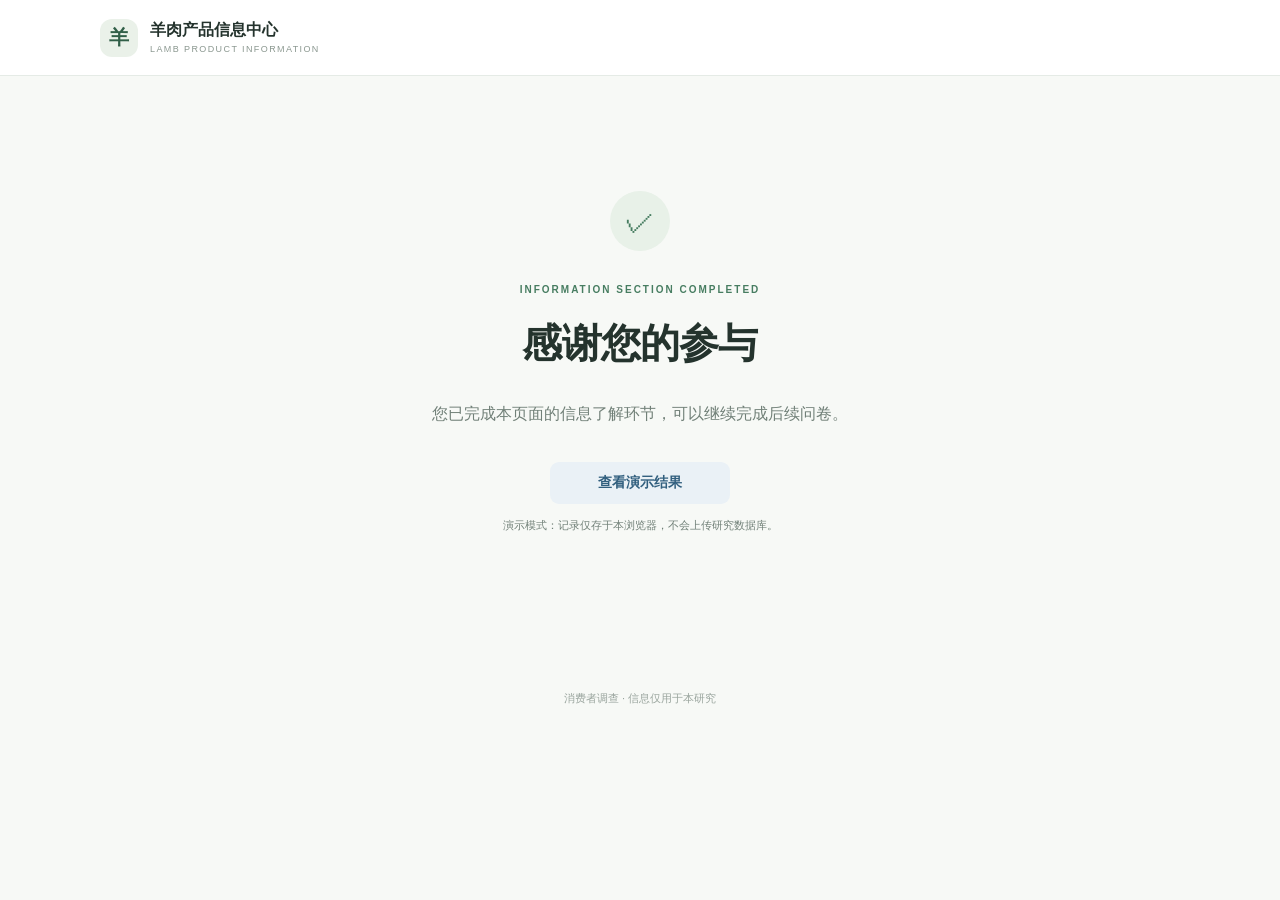
==== finish.html @ 42eec345 "Add files via upload" ====
<!doctype html><html lang="zh-CN"><head><meta charset="utf-8"><meta name="viewport" content="width=device-width,initial-scale=1"><title>继续问卷｜羊肉产品信息中心</title><link rel="stylesheet" href="css/style.css"></head><body><header class="site-header"><a class="brand" href="index.html"><span class="brand-mark">羊</span><span>羊肉产品信息中心<small>LAMB PRODUCT INFORMATION</small></span></a></header><main class="container finish"><div class="finish-icon">✓</div><p class="eyebrow">INFORMATION SECTION COMPLETED</p><h1>感谢您的参与</h1><p>您已完成本页面的信息了解环节，可以继续完成后续问卷。</p><button id="continue" class="button button-blue">继续问卷 →</button><p id="demo-note" class="footnote"></p><p id="status-message" class="status-message" hidden></p></main><footer>消费者调查 · 信息仅用于本研究</footer><script src="js/config.js"></script><script src="js/tracking.js"></script><script>window.BGroup.complete();</script></body></html>
---- css/style.css ----
:root{--ink:#24332d;--muted:#718078;--line:#e5ebe6;--green:#477d61;--green-dark:#315f48;--blue:#477b9f;--paper:#f7f9f6;--white:#fff;--soft-green:#eef4ed;--soft-blue:#edf3f7}
*{box-sizing:border-box}html{scroll-behavior:smooth}body{margin:0;background:var(--paper);color:var(--ink);font-family:Arial,"Microsoft YaHei",sans-serif;line-height:1.75}.site-header{height:76px;padding:0 max(24px,calc((100% - 1080px)/2));display:flex;align-items:center;justify-content:space-between;background:#fff;border-bottom:1px solid var(--line)}.brand{display:flex;gap:12px;align-items:center;color:var(--ink);text-decoration:none;font-weight:700;line-height:1.25}.brand-mark{display:grid;place-items:center;width:38px;height:38px;border-radius:12px;background:#eaf1e9;color:var(--green-dark);font-size:20px}.brand small{display:block;font-size:9px;letter-spacing:1.4px;color:#8a978f;font-weight:500;margin-top:4px}.header-note,.header-back{font-size:13px;color:var(--muted);text-decoration:none}.header-back:hover,.text-link:hover{color:var(--green-dark);text-decoration:underline}.container{width:min(100% - 40px,1000px);margin:0 auto}.intro{padding:64px 0 32px;max-width:720px}.eyebrow,.card-kicker{font-size:10px;letter-spacing:2px;color:var(--green);font-weight:700}.intro h1,.detail h1,.finish h1{font-size:clamp(29px,4vw,40px);line-height:1.25;margin:10px 0 16px;letter-spacing:-.8px}.intro>p:last-child,.lead{color:#66756d;font-size:15px;max-width:720px}.cards{display:grid;grid-template-columns:1fr 1fr;gap:22px}.info-card{background:#fff;border:1px solid var(--line);border-radius:17px;overflow:hidden;box-shadow:0 8px 24px #23382b08}.card-image{height:220px;position:relative;background-color:#b9c8b5;background-size:cover;background-position:center}.card-image:after{content:"";position:absolute;inset:0;background:linear-gradient(180deg,#0001 15%,#0007 100%)}.card-image span{position:absolute;z-index:1;left:20px;top:18px;color:#fff;font-size:10px;letter-spacing:1.8px;font-weight:700}.card-image .image-caption{top:auto;bottom:16px;font-size:13px;letter-spacing:.5px}.image-agrivoltaic{background-image:url("https://images.pexels.com/photos/9684128/pexels-photo-9684128.jpeg?auto=compress&dpr=1&h=750&w=1260")}.image-greenfood{background-image:url("https://images.unsplash.com/photo-1774091961658-c4805b9b6fdc?auto=format&fit=crop&fm=jpg&q=80&w=1600")}.card-body{padding:23px}.card-kicker{margin:0 0 5px;font-size:9px}.card-body h2{margin:0 0 8px;font-size:22px}.card-body>p:not(.card-kicker){font-size:14px;color:#718078;min-height:50px;margin:0 0 17px}.card-meta{display:flex;justify-content:space-between;color:#829087;font-size:11px;border-top:1px solid var(--line);padding:12px 0 15px}.button{border:0;border-radius:9px;display:inline-flex;align-items:center;justify-content:center;gap:14px;padding:12px 18px;font-size:14px;font-weight:700;text-decoration:none;cursor:pointer;transition:.15s}.button-blue{background:#eaf1f6;color:#315f7e}.button-green{background:#eaf2eb;color:#356347}.button:hover{filter:brightness(.97);transform:translateY(-1px)}.button:disabled{opacity:.55;cursor:wait;transform:none}.card-body .button{width:100%}.notice{display:flex;align-items:center;gap:12px;background:#eef3ee;border-radius:11px;padding:12px 16px;margin-top:24px;color:#68776e;font-size:13px}.notice p{margin:0}.notice-icon{width:22px;height:22px;border:1px solid #9aab9e;border-radius:50%;display:grid;place-items:center;font-size:12px;flex:none}.actions{text-align:center;padding:28px}.text-link{font-size:14px;color:var(--green-dark);font-weight:700;text-decoration:none}.text-link span{margin-left:8px}footer{text-align:center;color:#9aa59e;font-size:11px;padding:28px}.photo-credit{font-size:10px;color:#99a39c;text-align:center;margin:4px 0 26px}.photo-credit a{color:#728579}.detail{padding-top:48px;padding-bottom:55px}.detail h1{margin-bottom:12px}.lead{font-size:16px;line-height:1.9;margin-bottom:34px}.definition{margin:30px 0 18px}.definition h2,.comparison h2{font-size:20px;margin:0 0 8px}.definition p{font-size:14px;color:#728078;margin:0}.method{display:grid;grid-template-columns:310px 1fr;gap:25px;align-items:center;background:#fff;border:1px solid var(--line);border-radius:14px;padding:14px;margin:14px 0}.method-photo{width:100%;height:190px;object-fit:cover;border-radius:9px;display:block;background:#e7ece6}.method-number{display:inline-grid;place-items:center;width:28px;height:28px;border-radius:50%;background:#edf3ed;color:#477d61;font-size:12px;font-weight:700;margin-bottom:6px}.method h3{margin:0 0 7px;font-size:18px}.method p{margin:0;color:#6e7b73;font-size:14px;line-height:1.9}.comparison{margin-top:34px}.table-wrap{overflow-x:auto;background:#fff;border:1px solid var(--line);border-radius:12px;margin-top:14px}table{border-collapse:collapse;width:100%;font-size:13px;min-width:570px}th,td{padding:13px 14px;text-align:left;border-bottom:1px solid var(--line)}thead{background:#eff4ef}th{font-weight:700}tbody th{color:#53645a;background:#fafcf9}tr:last-child th,tr:last-child td{border-bottom:0}.footnote{font-size:11px;color:#8a968e;line-height:1.7;margin-top:12px}.page-actions{display:flex;justify-content:center;gap:12px;margin-top:38px}.button-outline{border:1px solid #d9e2da;color:#607168;background:#fff}.green-intro{display:grid;grid-template-columns:180px 1fr;gap:25px;align-items:center;background:#fff;border:1px solid var(--line);border-radius:14px;padding:22px;margin:30px 0}.green-emblem{height:135px;border-radius:12px;background:#edf4eb;display:flex;flex-direction:column;align-items:center;justify-content:center;color:#39754a;position:relative}.leaf-mark{font-size:36px;line-height:1}.green-emblem strong{font-size:18px;letter-spacing:3px}.green-emblem small{font-size:9px;letter-spacing:2px;margin-top:2px}.green-intro h2{font-size:19px;margin:0 0 8px}.green-intro p,.grade-card>p{font-size:14px;color:#6e7b73;margin:0;line-height:1.9}.grade-grid{display:grid;grid-template-columns:1fr 1fr;gap:15px;margin-top:18px}.grade-card{background:#fff;border:1px solid var(--line);border-radius:13px;padding:20px}.grade-head{display:flex;align-items:center;gap:13px;margin-bottom:12px}.grade-symbol{width:48px;height:48px;border-radius:50%;background:#eaf2e9;color:#39754a;display:grid;place-items:center;font-size:24px;font-weight:800}.grade-symbol.double{font-size:18px}.grade-head p{font-size:9px;letter-spacing:1.5px;color:#8a9a8d;margin:0}.grade-head h3{margin:0;font-size:17px}.finish{min-height:65vh;display:flex;flex-direction:column;align-items:center;justify-content:center;text-align:center}.finish>p:not(.eyebrow){color:#718078}.finish-icon{width:60px;height:60px;border-radius:50%;display:grid;place-items:center;background:#e8f1e8;color:#477d61;font-size:30px;margin-bottom:20px}.finish .button{margin-top:18px;min-width:180px}.status-message{background:#fff2e8;color:#8a4b20;border:1px solid #f1d2b9;border-radius:10px;padding:12px 15px;font-size:13px;margin-top:14px}.reading-note{font-size:12px;color:#829087;background:#f1f5f0;border-radius:9px;padding:10px 13px;margin:20px 0 24px}
@media(max-width:700px){.site-header{padding:0 18px}.container{width:min(100% - 30px,1000px)}.intro{padding-top:42px}.cards,.grade-grid{grid-template-columns:1fr}.card-image{height:190px}.method{grid-template-columns:1fr;gap:14px}.method-photo{height:210px}.green-intro{grid-template-columns:1fr}.green-emblem{height:110px}.page-actions{flex-direction:column}.page-actions .button{width:100%}.header-note{font-size:11px}}
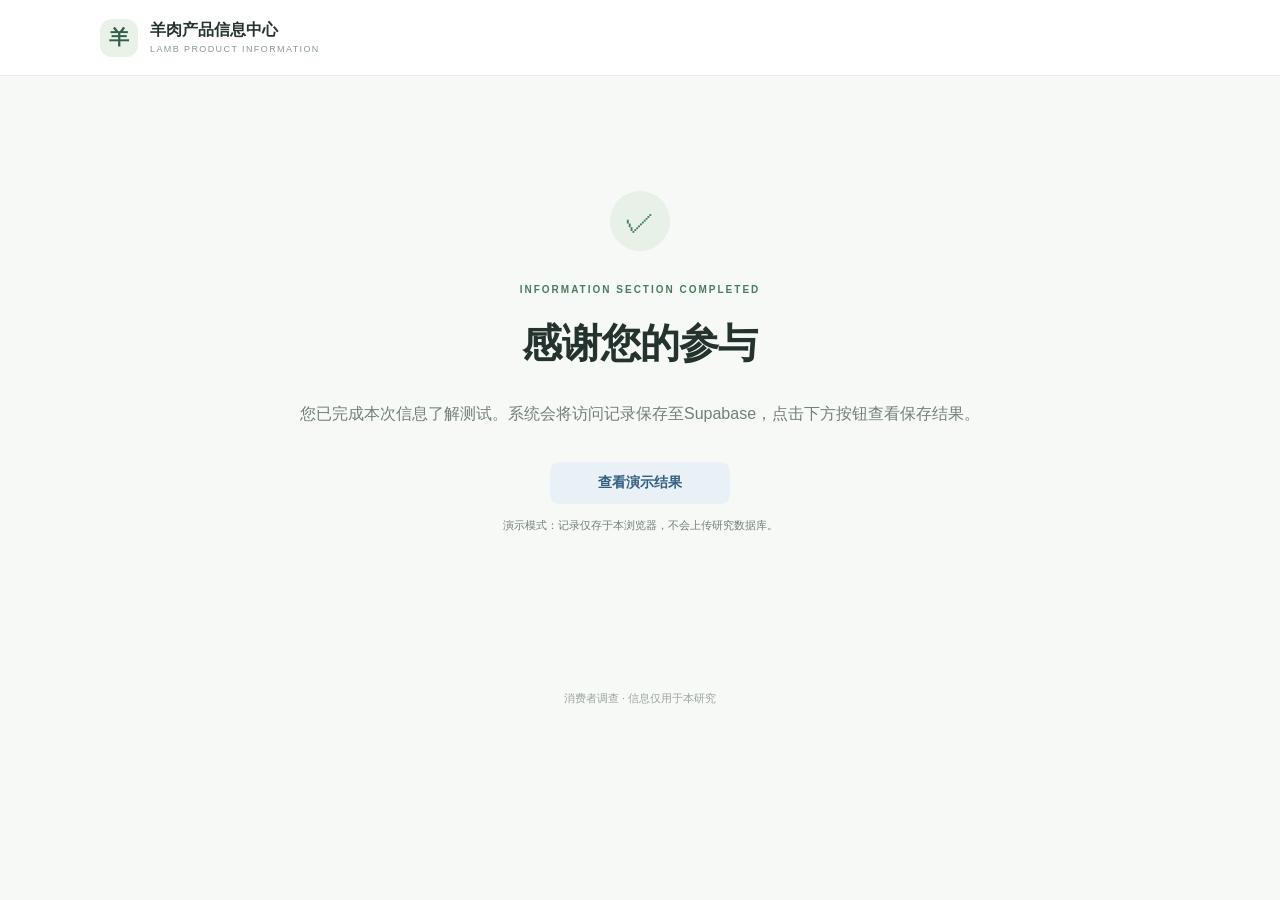
==== commit 3329a8ae: "Add files via upload" ====
--- a/finish.html
+++ b/finish.html
@@ -1 +1 @@
-<!doctype html><html lang="zh-CN"><head><meta charset="utf-8"><meta name="viewport" content="width=device-width,initial-scale=1"><title>继续问卷｜羊肉产品信息中心</title><link rel="stylesheet" href="css/style.css"></head><body><header class="site-header"><a class="brand" href="index.html"><span class="brand-mark">羊</span><span>羊肉产品信息中心<small>LAMB PRODUCT INFORMATION</small></span></a></header><main class="container finish"><div class="finish-icon">✓</div><p class="eyebrow">INFORMATION SECTION COMPLETED</p><h1>感谢您的参与</h1><p>您已完成本页面的信息了解环节，可以继续完成后续问卷。</p><button id="continue" class="button button-blue">继续问卷 →</button><p id="demo-note" class="footnote"></p><p id="status-message" class="status-message" hidden></p></main><footer>消费者调查 · 信息仅用于本研究</footer><script src="js/config.js"></script><script src="js/tracking.js"></script><script>window.BGroup.complete();</script></body></html>
+<!doctype html><html lang="zh-CN"><head><meta charset="utf-8"><meta name="viewport" content="width=device-width,initial-scale=1"><title>继续问卷｜羊肉产品信息中心</title><link rel="stylesheet" href="css/style.css"></head><body><header class="site-header"><a class="brand" href="index.html"><span class="brand-mark">羊</span><span>羊肉产品信息中心<small>LAMB PRODUCT INFORMATION</small></span></a></header><main class="container finish"><div class="finish-icon">✓</div><p class="eyebrow">INFORMATION SECTION COMPLETED</p><h1>感谢您的参与</h1><p>您已完成本次信息了解测试。系统会将访问记录保存至Supabase，点击下方按钮查看保存结果。</p><button id="continue" class="button button-blue">继续问卷 →</button><p id="demo-note" class="footnote"></p><p id="status-message" class="status-message" hidden></p></main><footer>消费者调查 · 信息仅用于本研究</footer><script src="js/config.js"></script><script src="js/tracking.js"></script><script>window.BGroup.complete();</script></body></html>
--- a/css/style.css
+++ b/css/style.css
@@ -1,3 +1,66 @@
 :root{--ink:#24332d;--muted:#718078;--line:#e5ebe6;--green:#477d61;--green-dark:#315f48;--blue:#477b9f;--paper:#f7f9f6;--white:#fff;--soft-green:#eef4ed;--soft-blue:#edf3f7}
 *{box-sizing:border-box}html{scroll-behavior:smooth}body{margin:0;background:var(--paper);color:var(--ink);font-family:Arial,"Microsoft YaHei",sans-serif;line-height:1.75}.site-header{height:76px;padding:0 max(24px,calc((100% - 1080px)/2));display:flex;align-items:center;justify-content:space-between;background:#fff;border-bottom:1px solid var(--line)}.brand{display:flex;gap:12px;align-items:center;color:var(--ink);text-decoration:none;font-weight:700;line-height:1.25}.brand-mark{display:grid;place-items:center;width:38px;height:38px;border-radius:12px;background:#eaf1e9;color:var(--green-dark);font-size:20px}.brand small{display:block;font-size:9px;letter-spacing:1.4px;color:#8a978f;font-weight:500;margin-top:4px}.header-note,.header-back{font-size:13px;color:var(--muted);text-decoration:none}.header-back:hover,.text-link:hover{color:var(--green-dark);text-decoration:underline}.container{width:min(100% - 40px,1000px);margin:0 auto}.intro{padding:64px 0 32px;max-width:720px}.eyebrow,.card-kicker{font-size:10px;letter-spacing:2px;color:var(--green);font-weight:700}.intro h1,.detail h1,.finish h1{font-size:clamp(29px,4vw,40px);line-height:1.25;margin:10px 0 16px;letter-spacing:-.8px}.intro>p:last-child,.lead{color:#66756d;font-size:15px;max-width:720px}.cards{display:grid;grid-template-columns:1fr 1fr;gap:22px}.info-card{background:#fff;border:1px solid var(--line);border-radius:17px;overflow:hidden;box-shadow:0 8px 24px #23382b08}.card-image{height:220px;position:relative;background-color:#b9c8b5;background-size:cover;background-position:center}.card-image:after{content:"";position:absolute;inset:0;background:linear-gradient(180deg,#0001 15%,#0007 100%)}.card-image span{position:absolute;z-index:1;left:20px;top:18px;color:#fff;font-size:10px;letter-spacing:1.8px;font-weight:700}.card-image .image-caption{top:auto;bottom:16px;font-size:13px;letter-spacing:.5px}.image-agrivoltaic{background-image:url("https://images.pexels.com/photos/9684128/pexels-photo-9684128.jpeg?auto=compress&dpr=1&h=750&w=1260")}.image-greenfood{background-image:url("https://images.unsplash.com/photo-1774091961658-c4805b9b6fdc?auto=format&fit=crop&fm=jpg&q=80&w=1600")}.card-body{padding:23px}.card-kicker{margin:0 0 5px;font-size:9px}.card-body h2{margin:0 0 8px;font-size:22px}.card-body>p:not(.card-kicker){font-size:14px;color:#718078;min-height:50px;margin:0 0 17px}.card-meta{display:flex;justify-content:space-between;color:#829087;font-size:11px;border-top:1px solid var(--line);padding:12px 0 15px}.button{border:0;border-radius:9px;display:inline-flex;align-items:center;justify-content:center;gap:14px;padding:12px 18px;font-size:14px;font-weight:700;text-decoration:none;cursor:pointer;transition:.15s}.button-blue{background:#eaf1f6;color:#315f7e}.button-green{background:#eaf2eb;color:#356347}.button:hover{filter:brightness(.97);transform:translateY(-1px)}.button:disabled{opacity:.55;cursor:wait;transform:none}.card-body .button{width:100%}.notice{display:flex;align-items:center;gap:12px;background:#eef3ee;border-radius:11px;padding:12px 16px;margin-top:24px;color:#68776e;font-size:13px}.notice p{margin:0}.notice-icon{width:22px;height:22px;border:1px solid #9aab9e;border-radius:50%;display:grid;place-items:center;font-size:12px;flex:none}.actions{text-align:center;padding:28px}.text-link{font-size:14px;color:var(--green-dark);font-weight:700;text-decoration:none}.text-link span{margin-left:8px}footer{text-align:center;color:#9aa59e;font-size:11px;padding:28px}.photo-credit{font-size:10px;color:#99a39c;text-align:center;margin:4px 0 26px}.photo-credit a{color:#728579}.detail{padding-top:48px;padding-bottom:55px}.detail h1{margin-bottom:12px}.lead{font-size:16px;line-height:1.9;margin-bottom:34px}.definition{margin:30px 0 18px}.definition h2,.comparison h2{font-size:20px;margin:0 0 8px}.definition p{font-size:14px;color:#728078;margin:0}.method{display:grid;grid-template-columns:310px 1fr;gap:25px;align-items:center;background:#fff;border:1px solid var(--line);border-radius:14px;padding:14px;margin:14px 0}.method-photo{width:100%;height:190px;object-fit:cover;border-radius:9px;display:block;background:#e7ece6}.method-number{display:inline-grid;place-items:center;width:28px;height:28px;border-radius:50%;background:#edf3ed;color:#477d61;font-size:12px;font-weight:700;margin-bottom:6px}.method h3{margin:0 0 7px;font-size:18px}.method p{margin:0;color:#6e7b73;font-size:14px;line-height:1.9}.comparison{margin-top:34px}.table-wrap{overflow-x:auto;background:#fff;border:1px solid var(--line);border-radius:12px;margin-top:14px}table{border-collapse:collapse;width:100%;font-size:13px;min-width:570px}th,td{padding:13px 14px;text-align:left;border-bottom:1px solid var(--line)}thead{background:#eff4ef}th{font-weight:700}tbody th{color:#53645a;background:#fafcf9}tr:last-child th,tr:last-child td{border-bottom:0}.footnote{font-size:11px;color:#8a968e;line-height:1.7;margin-top:12px}.page-actions{display:flex;justify-content:center;gap:12px;margin-top:38px}.button-outline{border:1px solid #d9e2da;color:#607168;background:#fff}.green-intro{display:grid;grid-template-columns:180px 1fr;gap:25px;align-items:center;background:#fff;border:1px solid var(--line);border-radius:14px;padding:22px;margin:30px 0}.green-emblem{height:135px;border-radius:12px;background:#edf4eb;display:flex;flex-direction:column;align-items:center;justify-content:center;color:#39754a;position:relative}.leaf-mark{font-size:36px;line-height:1}.green-emblem strong{font-size:18px;letter-spacing:3px}.green-emblem small{font-size:9px;letter-spacing:2px;margin-top:2px}.green-intro h2{font-size:19px;margin:0 0 8px}.green-intro p,.grade-card>p{font-size:14px;color:#6e7b73;margin:0;line-height:1.9}.grade-grid{display:grid;grid-template-columns:1fr 1fr;gap:15px;margin-top:18px}.grade-card{background:#fff;border:1px solid var(--line);border-radius:13px;padding:20px}.grade-head{display:flex;align-items:center;gap:13px;margin-bottom:12px}.grade-symbol{width:48px;height:48px;border-radius:50%;background:#eaf2e9;color:#39754a;display:grid;place-items:center;font-size:24px;font-weight:800}.grade-symbol.double{font-size:18px}.grade-head p{font-size:9px;letter-spacing:1.5px;color:#8a9a8d;margin:0}.grade-head h3{margin:0;font-size:17px}.finish{min-height:65vh;display:flex;flex-direction:column;align-items:center;justify-content:center;text-align:center}.finish>p:not(.eyebrow){color:#718078}.finish-icon{width:60px;height:60px;border-radius:50%;display:grid;place-items:center;background:#e8f1e8;color:#477d61;font-size:30px;margin-bottom:20px}.finish .button{margin-top:18px;min-width:180px}.status-message{background:#fff2e8;color:#8a4b20;border:1px solid #f1d2b9;border-radius:10px;padding:12px 15px;font-size:13px;margin-top:14px}.reading-note{font-size:12px;color:#829087;background:#f1f5f0;border-radius:9px;padding:10px 13px;margin:20px 0 24px}
 @media(max-width:700px){.site-header{padding:0 18px}.container{width:min(100% - 30px,1000px)}.intro{padding-top:42px}.cards,.grade-grid{grid-template-columns:1fr}.card-image{height:190px}.method{grid-template-columns:1fr;gap:14px}.method-photo{height:210px}.green-intro{grid-template-columns:1fr}.green-emblem{height:110px}.page-actions{flex-direction:column}.page-actions .button{width:100%}.header-note{font-size:11px}}
+
+/* User-provided A / AA green-food marks */
+.green-intro-text{grid-template-columns:1fr}.grade-logo{height:220px;margin:0 0 16px;padding:10px;background:#fff;border:1px solid var(--line);border-radius:10px;display:flex;align-items:center;justify-content:center;overflow:hidden}.grade-logo img{display:block;width:100%;height:100%;object-fit:contain}
+@media(max-width:700px){.grade-logo{height:200px}}
+
+
+/* Search-home layout: consistent responsive styling for free-text search and keyword prompts */
+.search-home .search-intro{padding-bottom:18px}
+.search-panel{background:#fff;border:1px solid var(--line);border-radius:16px;padding:24px;margin:22px 0 34px;box-shadow:0 8px 24px rgba(36,51,45,.045)}
+.search-panel>label{display:block;font-weight:700;font-size:17px;margin-bottom:12px}
+.search-panel textarea{display:block;width:100%;min-height:112px;resize:vertical;border:1px solid #d8e1da;border-radius:11px;padding:15px 16px;font:inherit;font-size:15px;line-height:1.7;color:var(--ink);background:#fbfcfa;outline:none;box-sizing:border-box}
+.search-panel textarea:focus{border-color:var(--green);box-shadow:0 0 0 3px rgba(71,125,97,.12);background:#fff}
+.search-panel textarea::placeholder{color:#9aa69e}
+.search-submit-row{display:flex;align-items:center;justify-content:space-between;gap:14px;margin-top:14px}
+.search-hint{font-size:13px;color:var(--muted)}
+.keyword-section{margin:32px 0}
+.keyword-section>h2{font-size:24px;margin:0 0 8px}
+.keyword-groups{display:grid;grid-template-columns:1fr 1fr;gap:18px;margin-top:20px}
+.keyword-group{background:#fff;border:1px solid var(--line);border-radius:14px;padding:20px}
+.keyword-heading{display:flex;align-items:center;justify-content:space-between;gap:10px;margin-bottom:15px}
+.keyword-heading h3{font-size:17px;margin:0}
+.keyword-heading span{font-size:10px;letter-spacing:1.2px;color:#91a097}
+.keyword-list{display:flex;flex-wrap:wrap;gap:9px}
+.keyword-chip{appearance:none;border:1px solid #d6e2d9;background:#f5f8f4;color:#3e6e53;border-radius:999px;padding:9px 14px;font:inherit;font-size:13px;cursor:pointer;transition:background .15s,border-color .15s,transform .15s}
+.keyword-chip:hover,.keyword-chip:focus{background:#e8f1e9;border-color:#8eae96;outline:none}
+.keyword-chip:active{transform:translateY(1px)}
+.keyword-chip.green-chip{border-color:#d2e5d8;background:#f1f7f2;color:#39734f}
+.keyword-chip.green-chip:hover,.keyword-chip.green-chip:focus{background:#e4f1e7;border-color:#86b295}
+.search-home .notice{margin-top:28px}
+@media(max-width:700px){.search-panel{padding:17px}.search-submit-row{align-items:stretch;flex-direction:column}.search-submit-row .button{width:100%}.keyword-groups{grid-template-columns:1fr}.keyword-section>h2{font-size:21px}.keyword-heading{align-items:flex-start;flex-direction:column;gap:4px}}
+
+
+/* V7: teacher-requested two-category prompts above the search field */
+.search-home .search-intro{padding-bottom:10px}
+.category-prompts{margin:22px 0 20px}
+.category-prompts>h2{font-size:23px;margin:0 0 7px}
+.category-prompt-grid{display:grid;grid-template-columns:1fr 1fr;gap:16px;margin-top:16px}
+.category-prompt{display:flex;flex-direction:column;align-items:flex-start;text-align:left;gap:9px;width:100%;padding:20px 21px;border:1px solid #dce5dd;border-radius:15px;background:#fff;color:var(--ink);font:inherit;cursor:pointer;box-shadow:0 5px 18px rgba(36,51,45,.035);transition:border-color .15s,transform .15s,box-shadow .15s}
+.category-prompt:hover,.category-prompt:focus{outline:none;border-color:#8eae96;box-shadow:0 8px 22px rgba(36,51,45,.08);transform:translateY(-1px)}
+.category-prompt .prompt-index{font-size:11px;letter-spacing:1px;color:#668272}
+.category-prompt strong{font-size:20px}
+.category-prompt>span:not(.prompt-index){font-size:14px;line-height:1.7;color:var(--muted)}
+.category-prompt em{font-style:normal;font-size:13px;font-weight:650;color:#477d61;margin-top:2px}
+.green-prompt{background:#fbfdfb;border-color:#d8e7dc}
+.production-prompt{background:#fbfcfd;border-color:#d9e4ed}
+.search-panel{background:#fff;border:1px solid var(--line);border-radius:16px;padding:23px;margin:22px 0 25px;box-shadow:0 7px 22px rgba(36,51,45,.04)}
+.search-panel>label{display:block;font-weight:700;font-size:17px;margin-bottom:11px}
+.search-panel textarea{display:block;width:100%;min-height:104px;resize:vertical;box-sizing:border-box;border:1px solid #d8e1da;border-radius:11px;padding:14px 16px;font:inherit;font-size:15px;line-height:1.7;color:var(--ink);background:#fbfcfa;outline:none}
+.search-panel textarea:focus{border-color:var(--green);box-shadow:0 0 0 3px rgba(71,125,97,.12);background:#fff}
+.search-panel textarea::placeholder{color:#9aa69e}
+.search-submit-row{display:flex;align-items:center;justify-content:space-between;gap:14px;margin-top:13px}
+.search-hint{font-size:13px;color:var(--muted)}
+.skip-panel{display:flex;align-items:center;justify-content:space-between;gap:16px;margin:22px 0 38px;padding:17px 19px;border:1px dashed #cbd8ce;border-radius:13px;background:#fbfcfa}
+.skip-panel>span{font-size:14px;color:var(--muted);line-height:1.6}
+.skip-panel .button{white-space:nowrap}
+@media(max-width:700px){
+ .category-prompt-grid{grid-template-columns:1fr}
+ .category-prompt{padding:17px}
+ .search-panel{padding:17px}
+ .search-submit-row,.skip-panel{align-items:stretch;flex-direction:column}
+ .search-submit-row .button,.skip-panel .button{width:100%;text-align:center;justify-content:center}
+ .category-prompts>h2{font-size:21px}
+}
